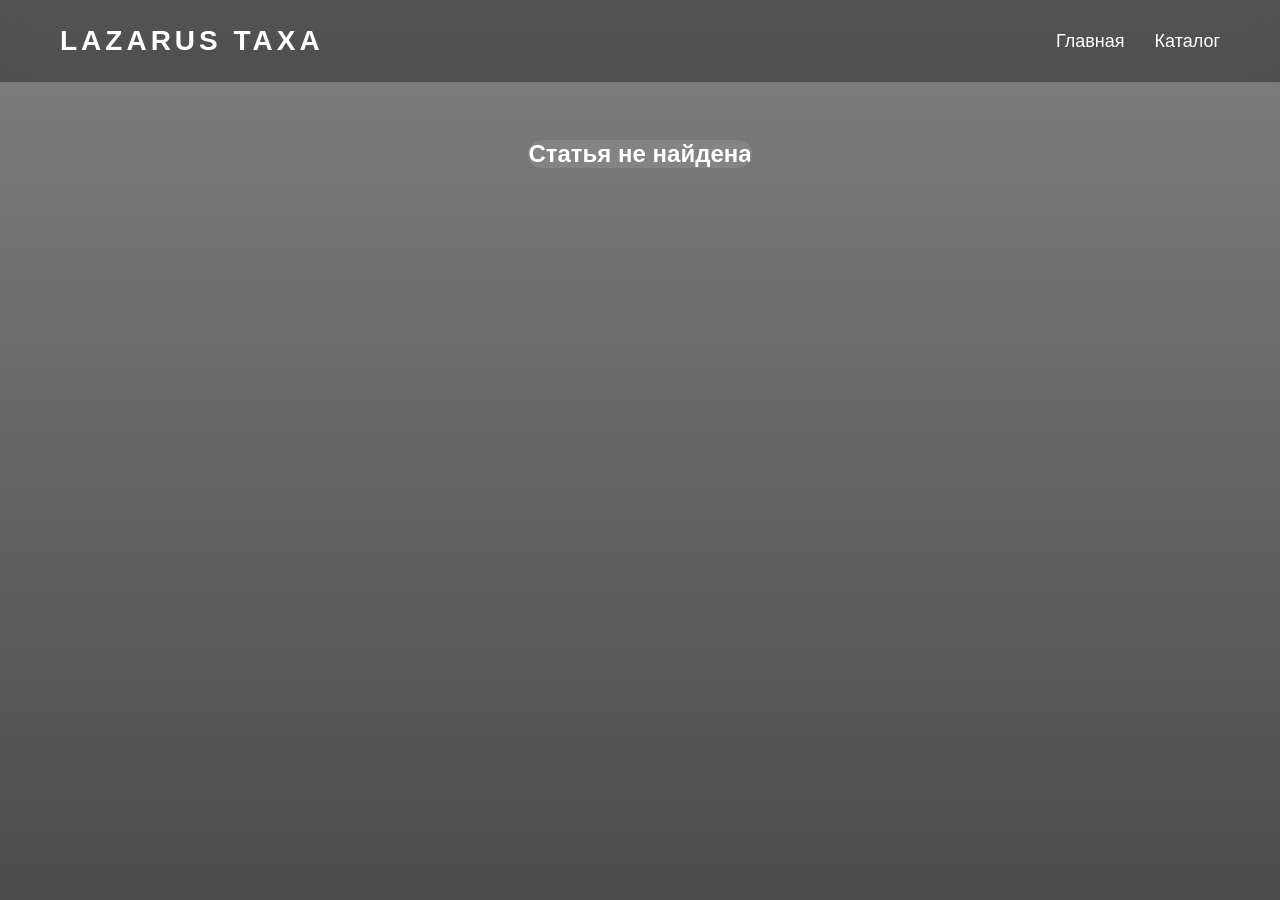
==== article.html @ ab9eba4f "Add files via upload" ====
<!DOCTYPE html>
<html lang="ru">
<head>
  <meta charset="UTF-8" />
  <meta name="viewport" content="width=device-width, initial-scale=1.0"/>

  <title>Статья</title>

  <link rel="stylesheet" href="style.css" />
</head>
<body>

<header class="header">
  <div class="logo">LAZARUS TAXA</div>

  <nav>
    <a href="index.html">Главная</a>
    <a href="catalog.html">Каталог</a>
  </nav>
</header>

<section class="article-page">

  <div class="article-card" id="articleContainer"></div>

</section>

<script src="animals.js"></script>
<script src="script.js"></script>

</body>
</html>
---- style.css ----
* {
  margin: 0;
  padding: 0;
  box-sizing: border-box;
}

body {
  font-family: Arial, sans-serif;
  background:
    linear-gradient(
      rgba(0,0,0,0.5),
      rgba(0,0,0,0.7)
    ),
    url("images/bg.jpg");

  background-size: cover;
  background-position: center;
  background-attachment: fixed;

  color: white;
  min-height: 100vh;
}

/* HEADER */

.header {
  position: fixed;
  top: 0;
  width: 100%;
  padding: 25px 60px;

  display: flex;
  justify-content: space-between;
  align-items: center;

  background: rgba(0,0,0,0.35);
  backdrop-filter: blur(10px);

  z-index: 1000;
}

.logo {
  font-size: 28px;
  font-weight: bold;
  letter-spacing: 4px;
}

nav {
  display: flex;
  gap: 30px;
}

nav a {
  color: white;
  text-decoration: none;
  font-size: 18px;
  transition: 0.3s;
}

nav a:hover {
  opacity: 0.7;
}

/* HERO */

.hero {
  height: 100vh;

  display: flex;
  align-items: center;
  padding: 0 80px;
}

.hero-content {
  max-width: 750px;
}

.hero-subtitle {
  font-size: 20px;
  letter-spacing: 4px;
  margin-bottom: 20px;
  opacity: 0.8;
}

.hero h1 {
  font-size: 90px;
  line-height: 1;
  margin-bottom: 30px;
}

.hero p {
  font-size: 22px;
  line-height: 1.8;
  margin-bottom: 40px;
  opacity: 0.9;
}

.hero-btn {
  display: inline-block;
  padding: 18px 36px;

  background: #d8b08c;
  color: black;

  text-decoration: none;
  border-radius: 14px;

  font-size: 18px;
  font-weight: bold;

  transition: 0.3s;
}

.hero-btn:hover {
  transform: translateY(-5px);
}

/* FEATURES */

.features {
  padding: 100px 60px;
}

.section-title {
  font-size: 52px;
  margin-bottom: 50px;
  text-align: center;
}

.features-grid {
  display: grid;
  grid-template-columns: repeat(auto-fit,minmax(300px,1fr));
  gap: 30px;
}

.feature-card {
  background: rgba(255,255,255,0.1);
  backdrop-filter: blur(10px);

  padding: 40px;
  border-radius: 30px;

  transition: 0.3s;
}

.feature-card:hover {
  transform: translateY(-10px);
}

.feature-card h3 {
  font-size: 30px;
  margin-bottom: 20px;
}

.feature-card p {
  line-height: 1.8;
  opacity: 0.9;
}

/* ARTICLES */

.articles {
  padding: 100px 60px;
}

.articles-grid {
  display: grid;
  grid-template-columns: repeat(auto-fit,minmax(350px,1fr));
  gap: 30px;
}

.article-preview {
  background: rgba(255,255,255,0.1);
  border-radius: 30px;
  overflow: hidden;

  text-decoration: none;
  color: white;

  transition: 0.3s;
}

.article-preview:hover {
  transform: translateY(-10px);
}

.article-preview img {
  width: 100%;
  height: 260px;
  object-fit: cover;
}

.article-preview-content {
  padding: 25px;
}

.article-preview-content h3 {
  font-size: 30px;
  margin-bottom: 15px;
}

.article-preview-content p {
  line-height: 1.7;
  opacity: 0.85;
}

/* CATALOG */

.catalog-page {
  padding: 140px 60px;
  min-height: 100vh;
}

.catalog-page h1 {
  text-align: center;
  font-size: 60px;
  margin-bottom: 30px;
}

#searchInput {
  width: 100%;
  padding: 18px;

  border: none;
  border-radius: 20px;

  margin-bottom: 35px;

  font-size: 18px;

  background: rgba(255,255,255,0.15);
  color: white;

  backdrop-filter: blur(10px);
}

#searchInput::placeholder {
  color: rgba(255,255,255,0.7);
}

.filters {
  display: flex;
  justify-content: center;
  flex-wrap: wrap;
  gap: 15px;

  margin-bottom: 50px;
}

.filter-btn {
  padding: 12px 24px;

  border: none;
  border-radius: 14px;

  background: rgba(255,255,255,0.15);
  color: white;

  cursor: pointer;

  font-size: 16px;

  transition: 0.3s;
}

.filter-btn:hover {
  transform: translateY(-3px);
}

.filter-btn.active {
  background: #d8b08c;
  color: black;
}

.catalog-container {
  display: grid;
  grid-template-columns: repeat(auto-fit,minmax(320px,1fr));
  gap: 35px;
}

/* ANIMAL CARD */

.animal-card {
  background: rgba(255,255,255,0.1);
  backdrop-filter: blur(10px);

  border-radius: 30px;
  overflow: hidden;

  text-decoration: none;
  color: white;

  transition: 0.3s;
}

.animal-card:hover {
  transform: translateY(-10px);
}

.animal-card img {
  width: 100%;
  height: 280px;
  object-fit: cover;
}

.animal-info {
  padding: 25px;
}

.animal-info h2 {
  font-size: 34px;
  margin-bottom: 10px;
}

.animal-info h3 {
  font-size: 18px;
  opacity: 0.7;
  margin-bottom: 15px;
  font-style: italic;
}

.animal-info p {
  line-height: 1.7;
  opacity: 0.9;
}

/* ARTICLE PAGE */

.article-page {
  padding: 140px 20px;

  display: flex;
  justify-content: center;
}

.article-card {
  max-width: 950px;

  background: rgba(255,255,255,0.1);
  backdrop-filter: blur(10px);

  border-radius: 35px;
  overflow: hidden;
}

.article-image {
  width: 100%;
  height: 500px;
  object-fit: cover;
}

.article-content {
  padding: 45px;
}

.article-content h1 {
  font-size: 60px;
  margin-bottom: 10px;
}

.article-content h2 {
  font-size: 22px;
  opacity: 0.7;
  margin-bottom: 30px;
  font-style: italic;
}

.article-content p {
  font-size: 22px;
  line-height: 1.9;
  opacity: 0.95;
}

/* FOOTER */

.footer {
  padding: 60px;
  text-align: center;

  background: rgba(0,0,0,0.4);
  margin-top: 100px;
}

.footer p {
  opacity: 0.7;
}

/* MOBILE */

@media (max-width: 768px) {

  .header {
    padding: 20px;
  }

  nav {
    gap: 15px;
  }

  nav a {
    font-size: 14px;
  }

  .hero {
    padding: 0 25px;
  }

  .hero h1 {
    font-size: 54px;
  }

  .hero p {
    font-size: 18px;
  }

  .features,
  .articles,
  .catalog-page {
    padding: 100px 20px;
  }

  .section-title {
    font-size: 42px;
  }

  .article-content h1 {
    font-size: 42px;
  }

  .article-content p {
    font-size: 18px;
  }

  .article-image {
    height: 300px;
  }
}
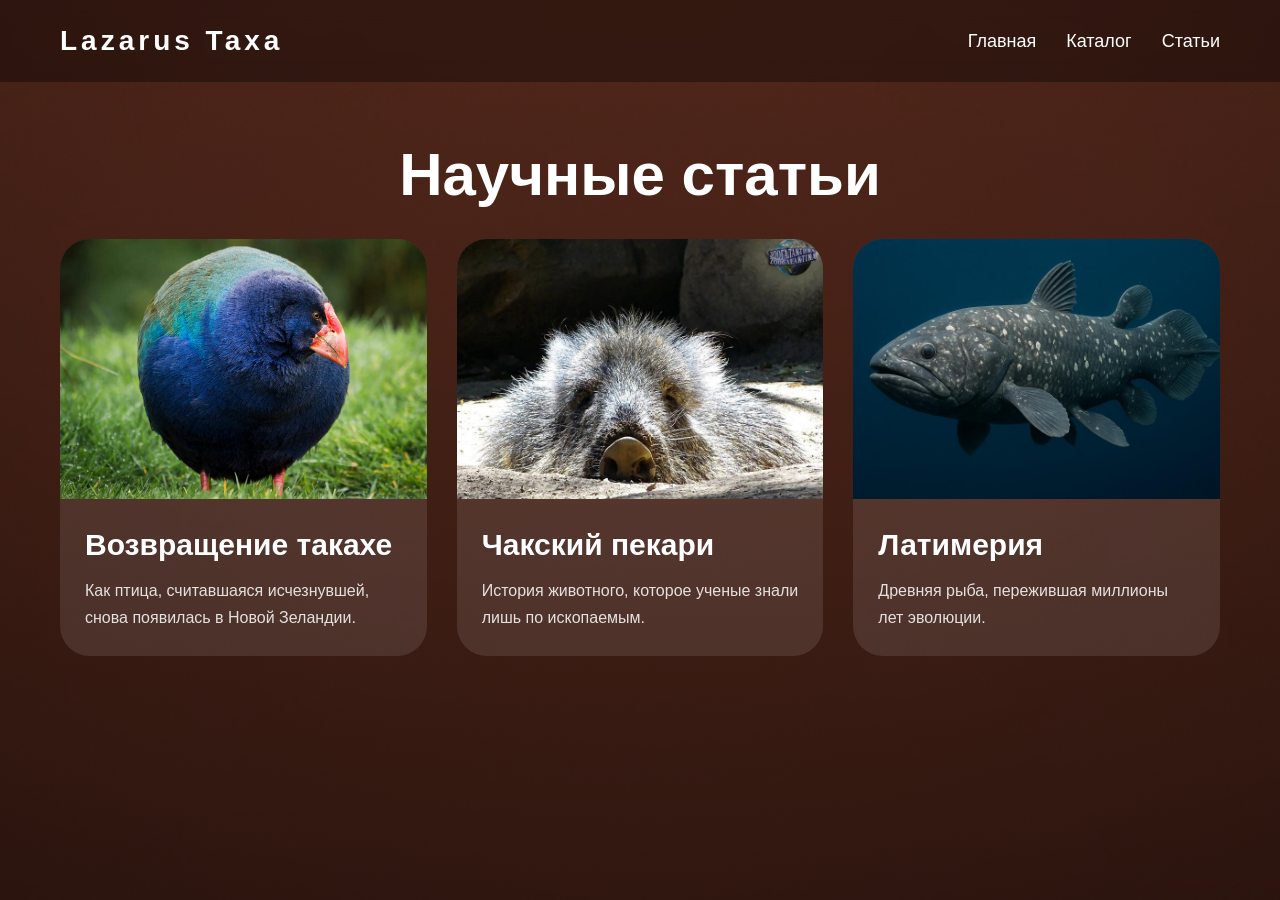
==== commit 65f723f0: "Update article.html" ====
--- a/article.html
+++ b/article.html
@@ -1,32 +1,87 @@
 <!DOCTYPE html>
 <html lang="ru">
 <head>
-  <meta charset="UTF-8" />
-  <meta name="viewport" content="width=device-width, initial-scale=1.0"/>
+  <meta charset="UTF-8">
+  <meta name="viewport" content="width=device-width, initial-scale=1.0">
 
-  <title>Статья</title>
+  <title>Статьи</title>
 
-  <link rel="stylesheet" href="style.css" />
+  <link rel="stylesheet" href="style.css">
 </head>
+
 <body>
 
 <header class="header">
-  <div class="logo">LAZARUS TAXA</div>
+
+  <div class="logo">
+    Lazarus Taxa
+  </div>
 
   <nav>
     <a href="index.html">Главная</a>
     <a href="catalog.html">Каталог</a>
+    <a href="articles.html">Статьи</a>
   </nav>
+
 </header>
 
-<section class="article-page">
+<section class="catalog-page">
 
-  <div class="article-card" id="articleContainer"></div>
+  <h1>Научные статьи</h1>
+
+  <div class="articles-grid">
+
+    <a href="article.html?id=1" class="article-preview">
+
+      <img src="images/takahe.jpg">
+
+      <div class="article-preview-content">
+
+        <h3>Возвращение такахе</h3>
+
+        <p>
+          Как птица, считавшаяся исчезнувшей, снова появилась в Новой Зеландии.
+        </p>
+
+      </div>
+
+    </a>
+
+    <a href="article.html?id=2" class="article-preview">
+
+      <img src="images/peccary.jpg">
+
+      <div class="article-preview-content">
+
+        <h3>Чакский пекари</h3>
+
+        <p>
+          История животного, которое ученые знали лишь по ископаемым.
+        </p>
+
+      </div>
+
+    </a>
+
+    <a href="article.html?id=3" class="article-preview">
+
+      <img src="images/fish.jpg">
+
+      <div class="article-preview-content">
+
+        <h3>Латимерия</h3>
+
+        <p>
+          Древняя рыба, пережившая миллионы лет эволюции.
+        </p>
+
+      </div>
+
+    </a>
+
+  </div>
 
 </section>
 
-<script src="animals.js"></script>
-<script src="script.js"></script>
-
 </body>
-</html>+</html>
--- a/style.css
+++ b/style.css
@@ -387,7 +387,7 @@
 
 /* MOBILE */
 
-@media (max-width: 768px) {
+max-width: 768px {
 
   .header {
     padding: 20px;
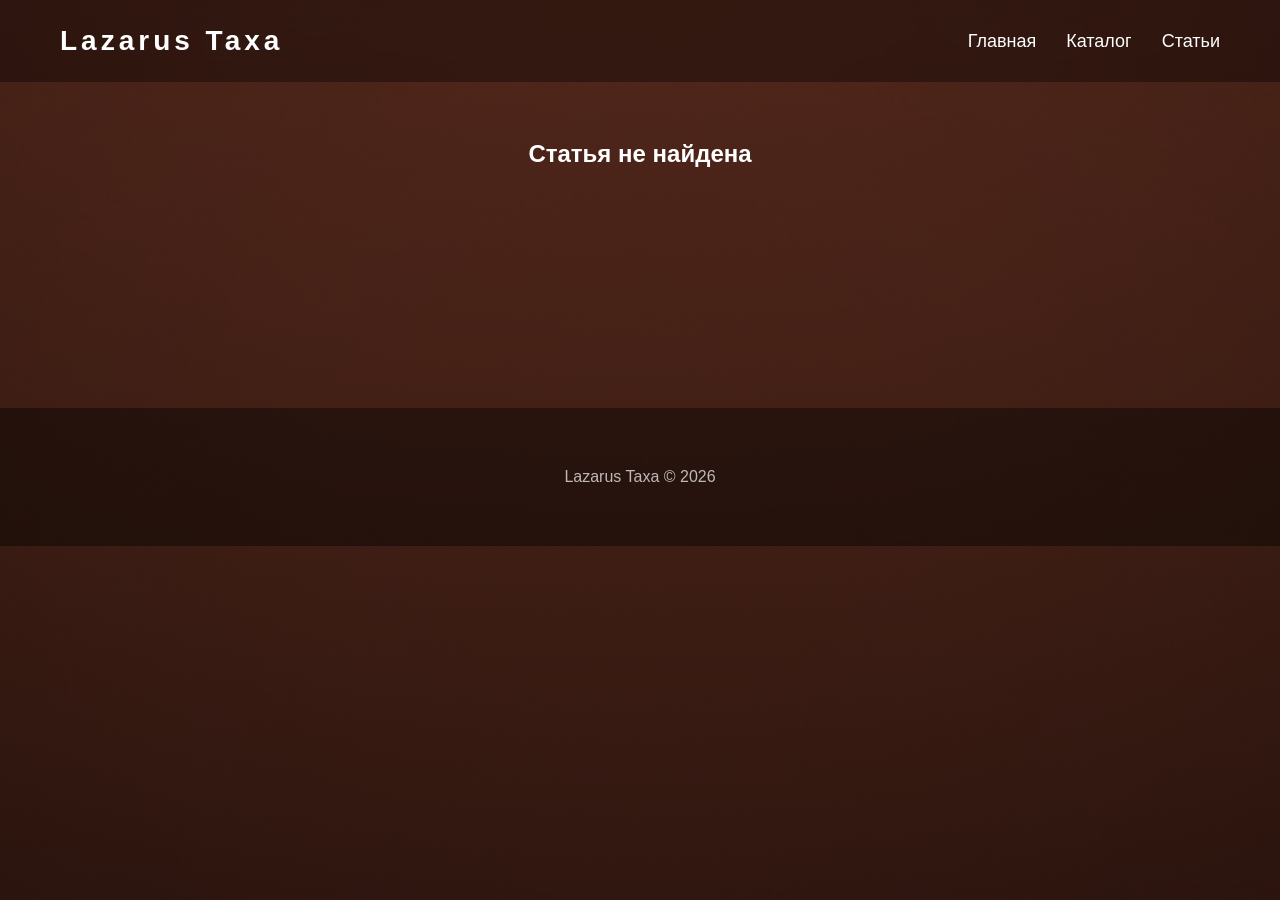
==== commit ea6e7ce8: "Update article.html" ====
--- a/article.html
+++ b/article.html
@@ -4,7 +4,7 @@
   <meta charset="UTF-8">
   <meta name="viewport" content="width=device-width, initial-scale=1.0">
 
-  <title>Статьи</title>
+  <title>Статья</title>
 
   <link rel="stylesheet" href="style.css">
 </head>
@@ -25,63 +25,22 @@
 
 </header>
 
-<section class="catalog-page">
+<section class="article-page">
 
-  <h1>Научные статьи</h1>
-
-  <div class="articles-grid">
-
-    <a href="article.html?id=1" class="article-preview">
-
-      <img src="images/takahe.jpg">
-
-      <div class="article-preview-content">
-
-        <h3>Возвращение такахе</h3>
-
-        <p>
-          Как птица, считавшаяся исчезнувшей, снова появилась в Новой Зеландии.
-        </p>
-
-      </div>
-
-    </a>
-
-    <a href="article.html?id=2" class="article-preview">
-
-      <img src="images/peccary.jpg">
-
-      <div class="article-preview-content">
-
-        <h3>Чакский пекари</h3>
-
-        <p>
-          История животного, которое ученые знали лишь по ископаемым.
-        </p>
-
-      </div>
-
-    </a>
-
-    <a href="article.html?id=3" class="article-preview">
-
-      <img src="images/fish.jpg">
-
-      <div class="article-preview-content">
-
-        <h3>Латимерия</h3>
-
-        <p>
-          Древняя рыба, пережившая миллионы лет эволюции.
-        </p>
-
-      </div>
-
-    </a>
-
-  </div>
+  <div id="articleContainer"></div>
 
 </section>
 
+<footer class="footer">
+
+  <p>
+    Lazarus Taxa © 2026
+  </p>
+
+</footer>
+
+<script src="animals.js"></script>
+<script src="script.js"></script>
+
 </body>
 </html>
